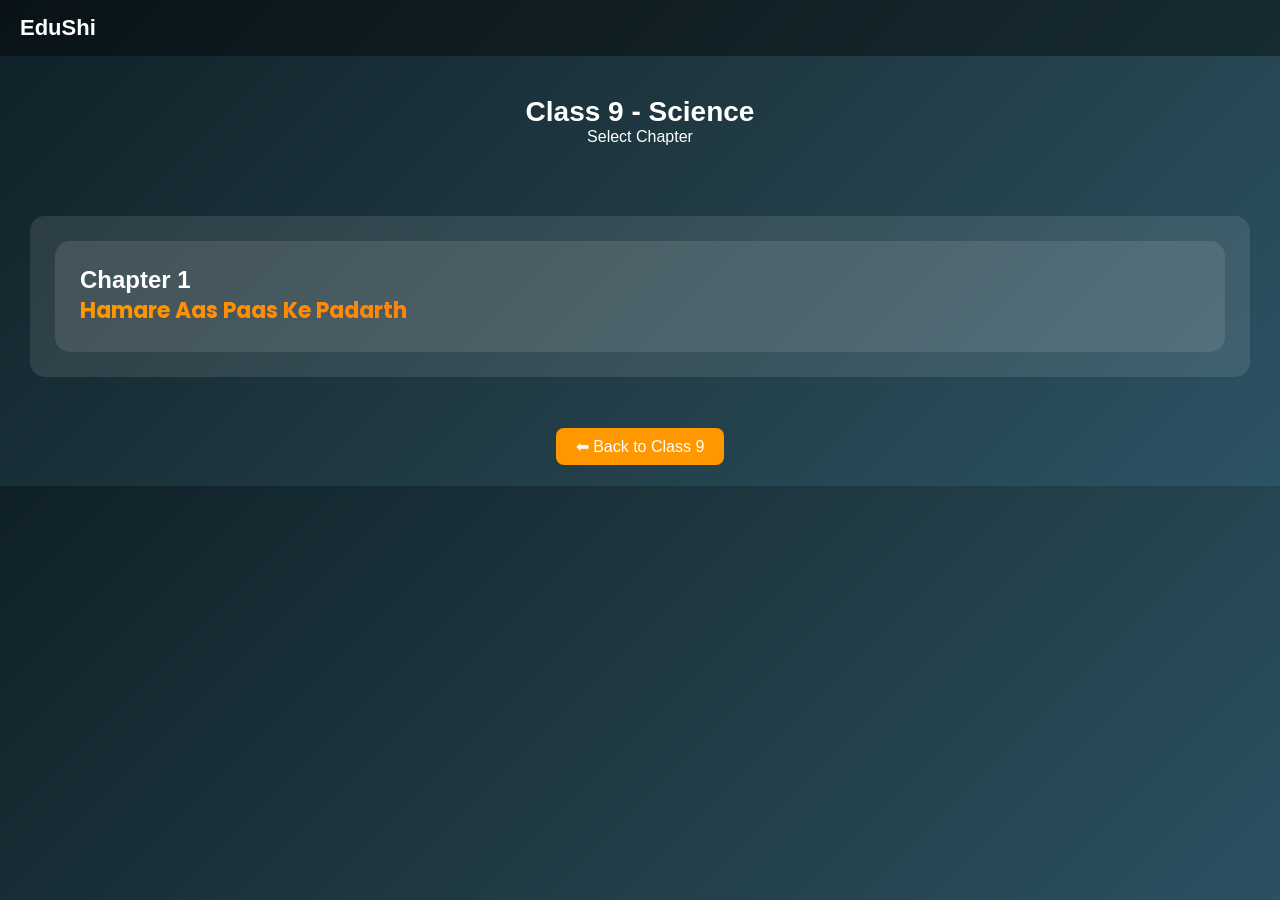
==== class9/Science/science.html @ 16e18c66 "Add files via upload" ====
<!DOCTYPE html>
<html lang="en">
<head>
<meta charset="UTF-8">
<meta name="viewport" content="width=device-width, initial-scale=1.0">
<title>Science - EduShi</title>
<link href="https://fonts.googleapis.com/css2?family=Poppins:wght@600;700&display=swap" rel="stylesheet">
<style>
*{
    margin:0;
    padding:0;
    box-sizing:border-box;
    font-family: Arial, sans-serif;
}

body{
    background: linear-gradient(135deg,#0f2027,#203a43,#2c5364);
    color:white;
}

/* NAVBAR */
nav{
    padding:15px 20px;
    background: rgba(0,0,0,0.4);
}

.logo{
    font-size:22px;
    font-weight:bold;
}

/* HEADER */
.header{
    text-align:center;
    padding:40px 20px;
}

.header h1{
    font-size:28px;
}

/* CHAPTER SECTION */
.container{
    padding:30px;
    display:grid;
    grid-template-columns: repeat(auto-fit, minmax(250px, 1fr));
    gap:20px;
}

.card{
    background: rgba(255,255,255,0.1);
    padding:25px;
    border-radius:15px;
    transition:0.3s;
    cursor:pointer;
}

.card:hover{
    transform: translateY(-8px);
    background: rgba(255,255,255,0.2);
}

/* BACK BUTTON */
.back{
    text-align:center;
    margin:30px 0;
}

.back a{
    text-decoration:none;
    color:white;
    background:#ff9800;
    padding:10px 20px;
    border-radius:8px;
}
.chapter-title{
    font-family: 'Poppins', sans-serif;
    font-size:22px;
    font-weight:700;
    background: linear-gradient(45deg, #ff9800, #ff5722);
    -webkit-background-clip: text;
    -webkit-text-fill-color: transparent;
}
</style>
</head>

<body>

<nav>
    <div class="logo">EduShi</div>
</nav>

<section class="header">
    <h1>Class 9 - Science</h1>
    <p>Select Chapter</p>
</section>

<section class="container">
    <div class="card">
        <!-- <h2>Chapter 1</h2>
        <p class="chapter-title">Hamare Aas Paas Ke Padarth</p> -->
        <a href="chapter1/chapter1.html" style="text-decoration:none; color:inherit;">
            <div class="card">
                <h2>Chapter 1</h2>
                <p class="chapter-title">Hamare Aas Paas Ke Padarth</p>
            </div>
        </a>
    </div>
</section>

<div class="back">
    <a href="../class9.html">⬅ Back to Class 9</a>
</div>

</body>
</html>
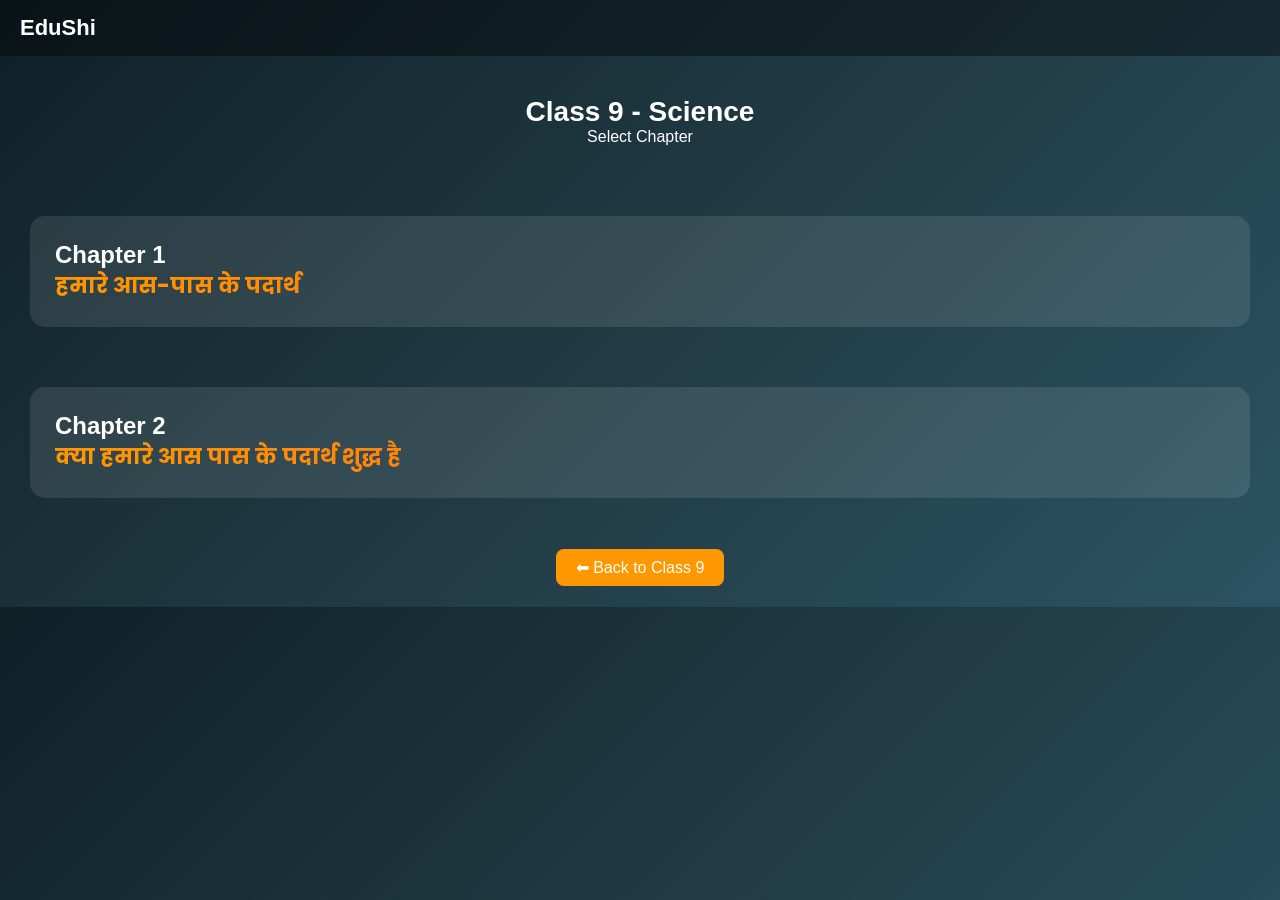
==== commit 98f21e79: "Add files via upload" ====
--- a/class9/Science/science.html
+++ b/class9/Science/science.html
@@ -94,20 +94,24 @@
     <h1>Class 9 - Science</h1>
     <p>Select Chapter</p>
 </section>
-
+<!-- Chapter 1 -->
 <section class="container">
-    <div class="card">
-        <!-- <h2>Chapter 1</h2>
-        <p class="chapter-title">Hamare Aas Paas Ke Padarth</p> -->
-        <a href="chapter1/chapter1.html" style="text-decoration:none; color:inherit;">
-            <div class="card">
-                <h2>Chapter 1</h2>
-                <p class="chapter-title">Hamare Aas Paas Ke Padarth</p>
-            </div>
-        </a>
-    </div>
+    <a href="chapter1/chapter1.html" style="text-decoration:none; color:inherit;">
+        <div class="card">
+            <h2>Chapter 1</h2>
+            <p class="chapter-title">हमारे आस-पास के पदार्थ </p>
+        </div>
+    </a>
 </section>
-
+<!-- Chapter 2 -->
+<section class="container">
+    <a href="chapter2/chapter2.html" style="text-decoration:none; color:inherit;">
+        <div class="card">
+            <h2>Chapter 2</h2>
+            <p class="chapter-title">क्या हमारे आस पास के पदार्थ शुद्ध है</p>
+        </div>
+    </a>
+</section>
 <div class="back">
     <a href="../class9.html">⬅ Back to Class 9</a>
 </div>
